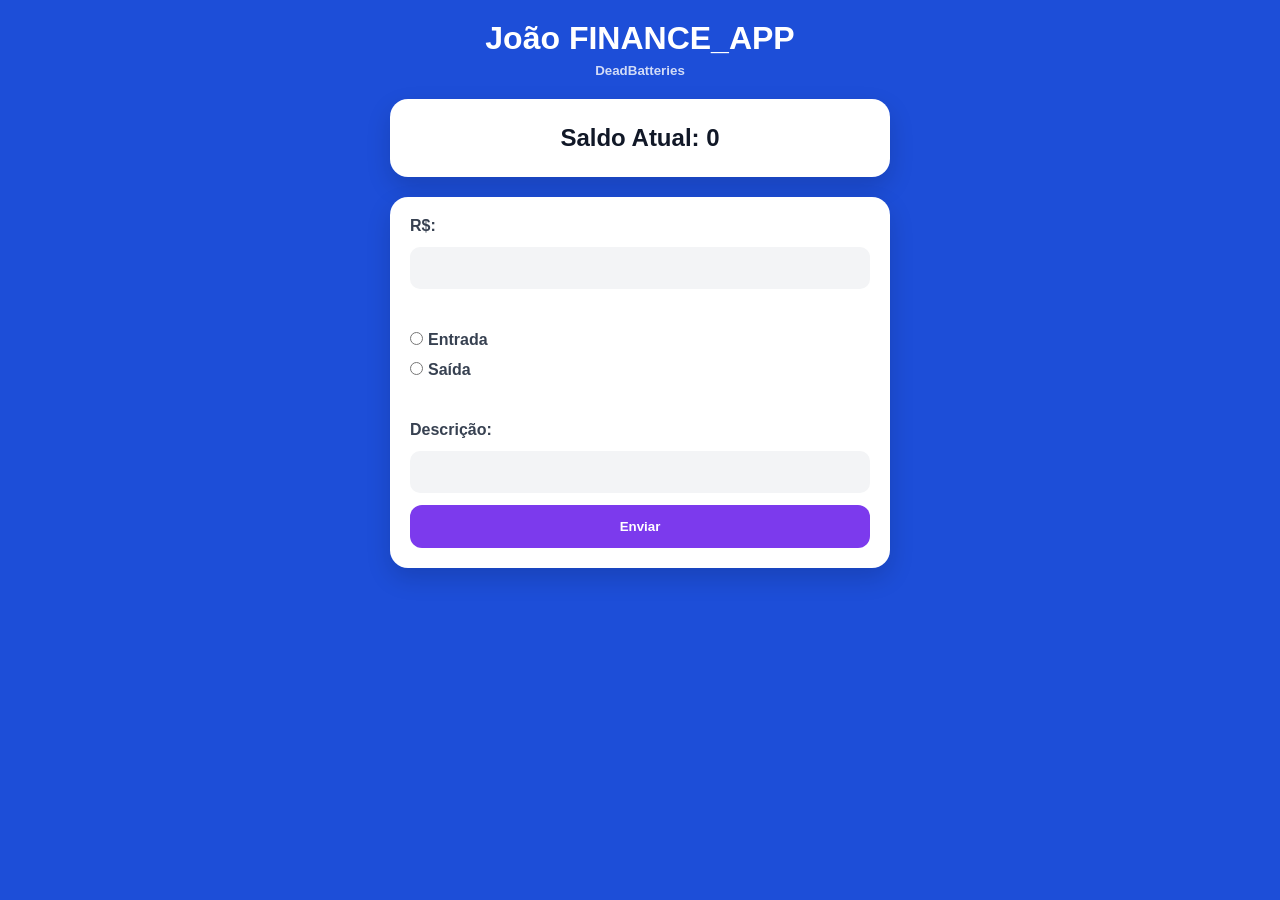
==== VirtualShop/public/index.html @ d9a97aa4 "Nimbus Finance é um aplicativo de organização financeira pessoal desenvolvido em JavaScript Vanilla." ====
<!DOCTYPE html>
<html lang="pt-br">

<head>

    <meta charset="UTF-8">
    <meta name="viewport" content="width=device-width, initial-scale=1.0">
    <title>OrganizadorFinanceiro</title>
    <link rel="stylesheet" href="css/style.css">
</head>

<body>
    
   <div id="main_app">

    <header id="header_app">

        <h1>João FINANCE_APP</h1>
        <p><small><strong>DeadBatteries</strong></small></p>

    </header>

    <div id="balance_app">

        <h1 id="balance"></h1>

    </div>

    <form id="transactions_form">

        <label for="transaction">R$: </label>
        <input type="number" name="transaction">
        <br>

        <label>

        <input type="radio" name="transaction-type" value="revenue">Entrada

        </label>

        <label>

        <input type="radio" name="transaction-type" value="expense">Saída

        </label>
        <br>
        <label for="transaction-description">Descrição: </label>
        <input type="text" name="transaction-description">

        <button type="submit" id="sendforminfo">Enviar</button>

    </form>
    
    <section id="view_transactions">
    </section>

    <footer id="footer_app">
    </footer>


   </div>


    <script type="module" src="js/app.js" defer></script>

</body>

</html>
---- VirtualShop/public/css/style.css ----
/* RESET */

*{
    margin:0;
    padding:0;
    box-sizing:border-box;
}

body{
    min-height:100vh;

    background:#1d4ed8;

    font-family:
        Inter,
        Arial,
        Helvetica,
        sans-serif;

    padding:20px;
}

/* APP */

#main_app{

    max-width:500px;

    margin:auto;

    display:flex;
    flex-direction:column;

    gap:20px;
}

/* HEADER */

#header_app{

    text-align:center;

    color:white;
}

#header_app h1{

    font-size:2rem;

    margin-bottom:4px;
}

#header_app p{

    opacity:.8;
}

/* BALANCE */

#balance_app{

    background:white;

    border-radius:18px;

    padding:25px;

    box-shadow:
        0 10px 25px rgba(0,0,0,.15);
}

#balance{

    text-align:center;

    color:#111827;

    font-size:1.5rem;

    font-weight:700;
}

/* FORM */

#transactions_form{

    background:white;

    border-radius:18px;

    padding:20px;

    display:flex;

    flex-direction:column;

    gap:12px;

    box-shadow:
        0 10px 25px rgba(0,0,0,.15);
}

#transactions_form label{

    font-weight:600;

    color:#374151;
}

#transactions_form input[type="number"],
#transactions_form input[type="text"]{

    width:100%;

    padding:12px;

    border:none;

    outline:none;

    border-radius:10px;

    background:#f3f4f6;

    font-size:1rem;
}

/* RADIO */

#transactions_form input[type="radio"]{

    margin-right:5px;
}

#transactions_form{

    color:#374151;
}

/* BOTÃO */

#sendforminfo{

    border:none;

    border-radius:12px;

    padding:14px;

    background:#7c3aed;

    color:white;

    font-weight:700;

    cursor:pointer;

    transition:.25s;
}

#sendforminfo:hover{

    transform:translateY(-2px);

    opacity:.95;
}

/* TRANSAÇÕES */

#view_transactions{

    display:flex;

    flex-direction:column;

    gap:15px;
}

.transactions{

    background:white;

    border-radius:18px;

    padding:18px;

    box-shadow:
        0 10px 20px rgba(0,0,0,.12);

    border-left:6px solid #7c3aed;

    transition:.25s;
}

.transactions:hover{

    transform:translateY(-3px);
}

.transactions p{

    margin-bottom:8px;

    color:#374151;
}

.transactions p:first-child{

    font-size:1.2rem;

    font-weight:700;

    color:#111827;
}

/* FOOTER */

#footer_app{

    height:30px;
}
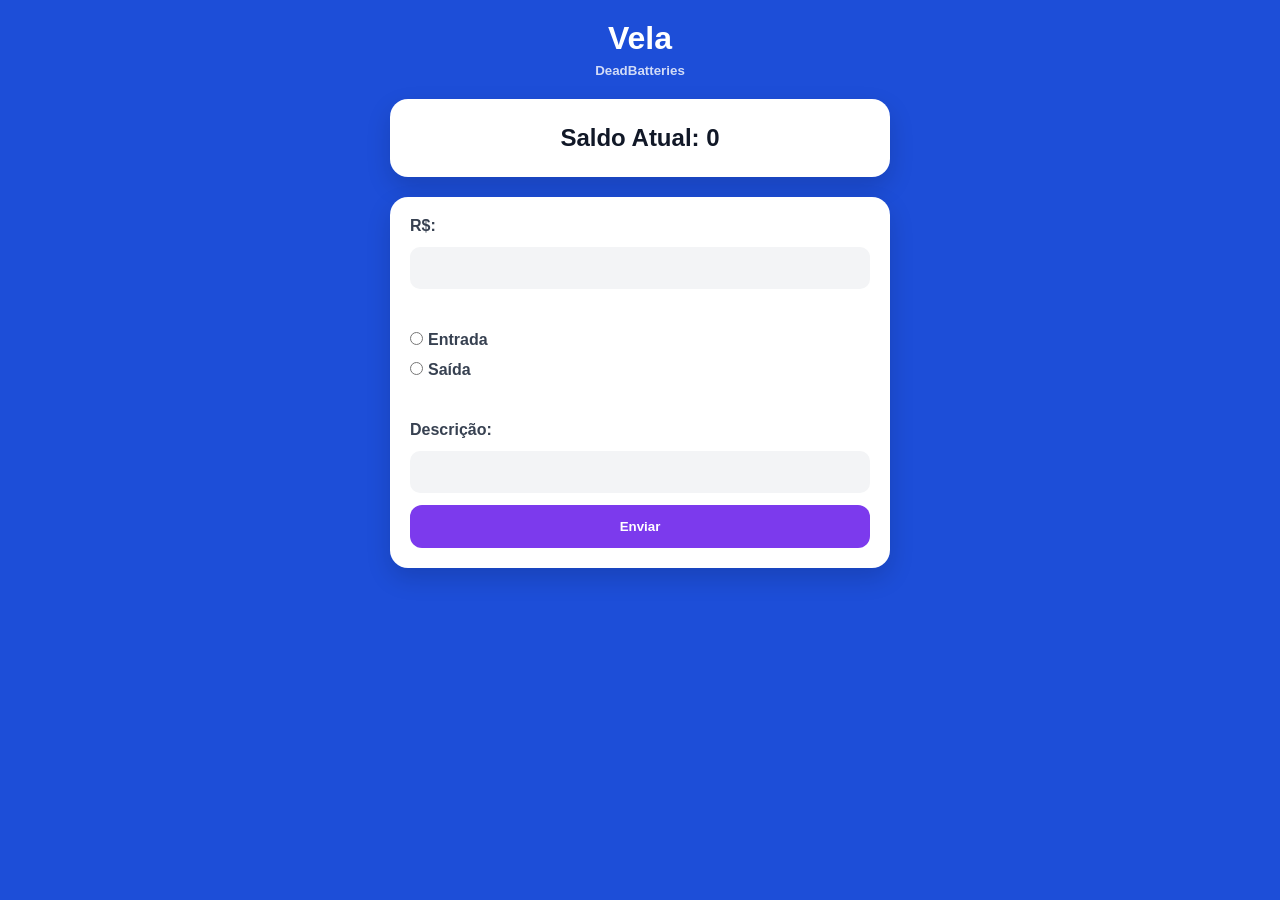
==== commit 66625f1f: "corrections" ====
--- a/VirtualShop/public/index.html
+++ b/VirtualShop/public/index.html
@@ -15,7 +15,7 @@
 
     <header id="header_app">
 
-        <h1>João FINANCE_APP</h1>
+        <h1>Vela</h1>
         <p><small><strong>DeadBatteries</strong></small></p>
 
     </header>
